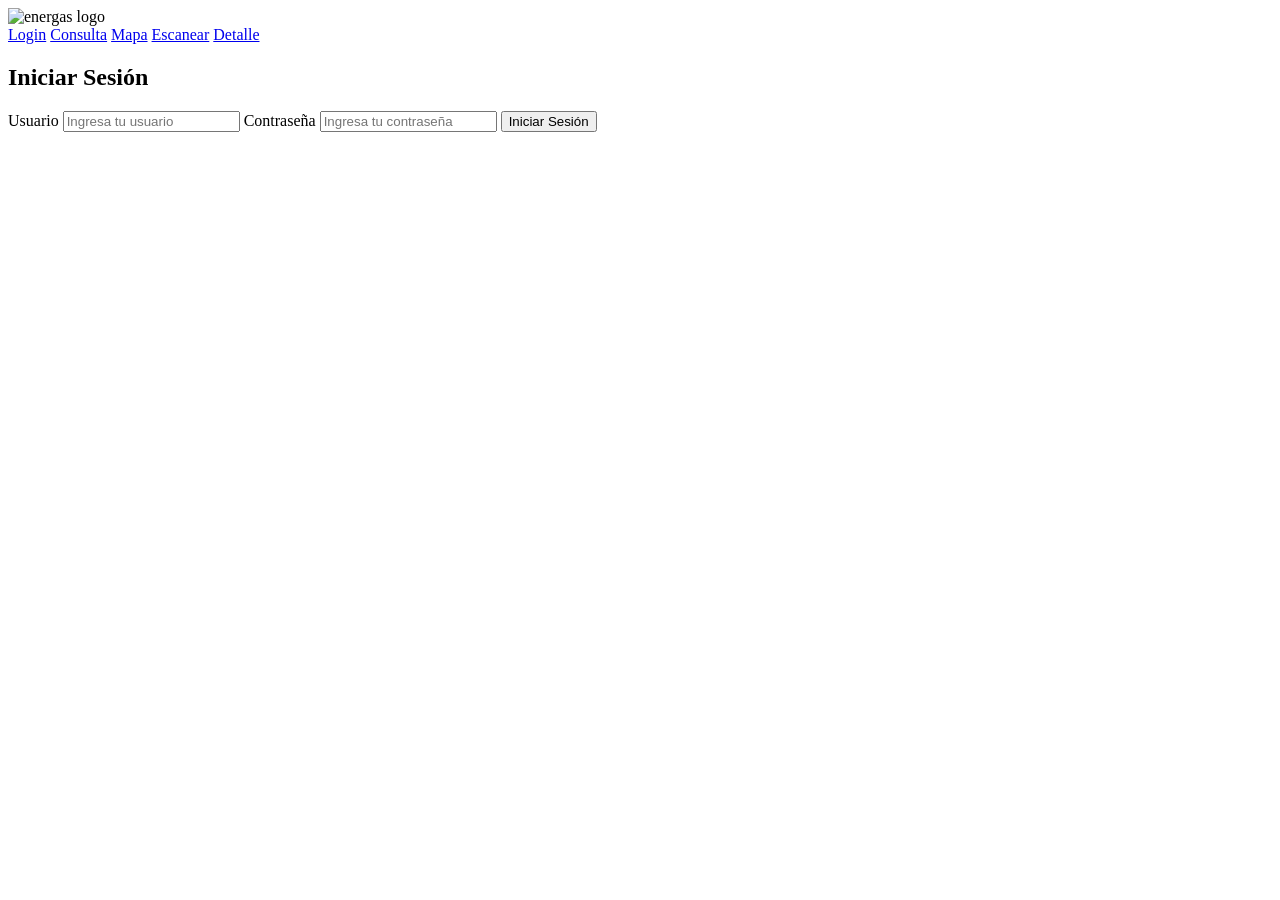
==== index.html @ 3b97c915 "Add files via upload" ====
<!DOCTYPE html>
<html lang="es">
<head>
  <meta charset="UTF-8" />
  <meta name="viewport" content="width=device-width, initial-scale=1.0" />
  <title>Energas - Iniciar Sesión</title>
  <link rel="stylesheet" href="css/style.css" />
  <script defer src="js/main.js"></script>
</head>
<body>
  <nav class="navbar">
    <img src="assets/logo.png" class="logo" alt="energas logo" />
    <div class="links">
      <a href="index.html" class="active">Login</a>
      <a href="consulta.html">Consulta</a>
      <a href="mapa.html">Mapa</a>
      <a href="escanear.html">Escanear</a>
      <a href="detalle.html">Detalle</a>
    </div>
  </nav>

  <main class="container">
    <div class="login-card">
      <h2>Iniciar Sesión</h2>
      <label>Usuario</label>
      <input type="text" placeholder="Ingresa tu usuario" id="user" />
      <label>Contraseña</label>
      <input type="password" placeholder="Ingresa tu contraseña" id="pass" />
      <button id="loginBtn">Iniciar Sesión</button>
    </div>
  </main>
</body>
</html>
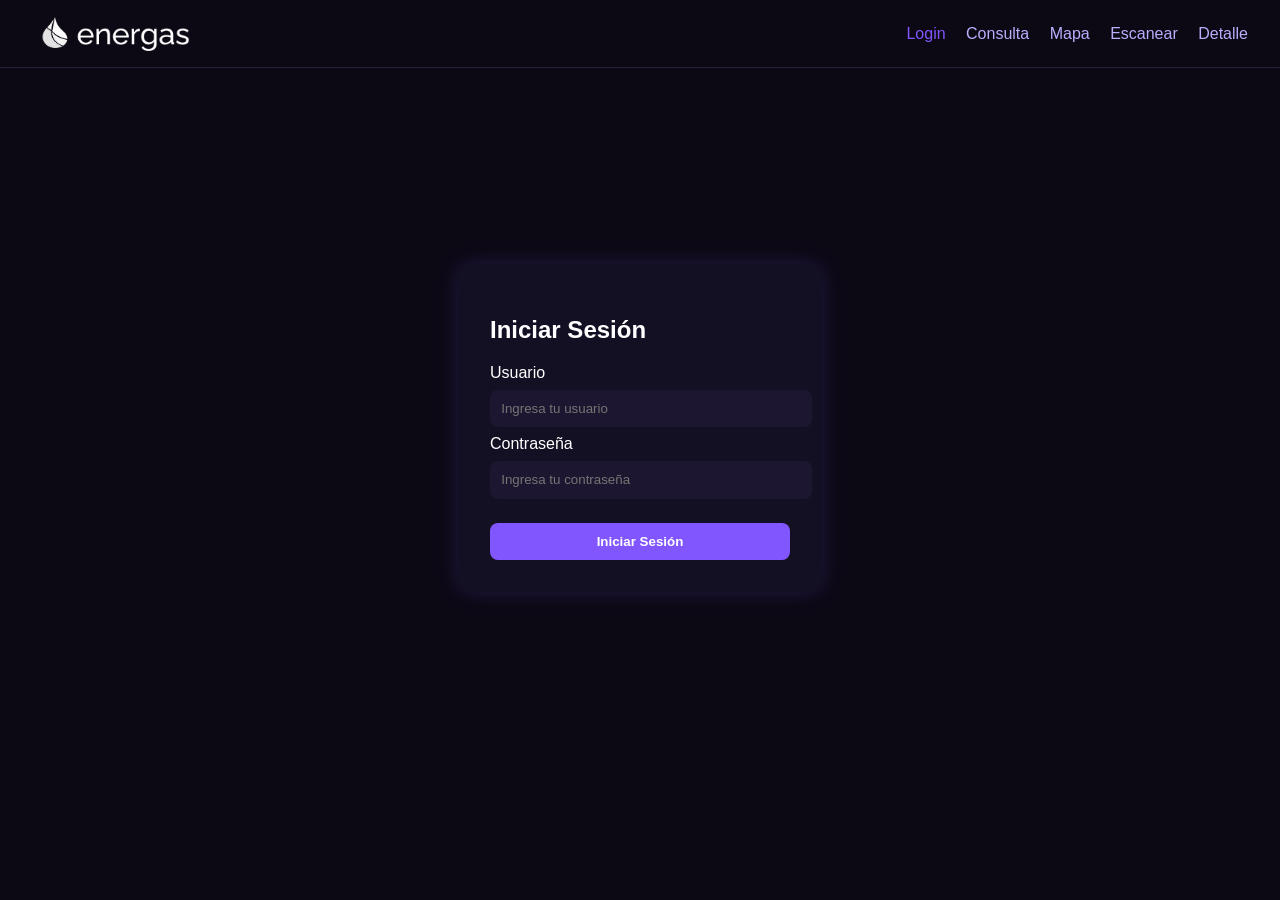
==== commit 163832e2: "Update index.html" ====
--- a/index.html
+++ b/index.html
@@ -4,12 +4,12 @@
   <meta charset="UTF-8" />
   <meta name="viewport" content="width=device-width, initial-scale=1.0" />
   <title>Energas - Iniciar Sesión</title>
-  <link rel="stylesheet" href="css/style.css" />
-  <script defer src="js/main.js"></script>
+  <link rel="stylesheet" href="style.css" />
+  <script defer src="main.js"></script>
 </head>
 <body>
   <nav class="navbar">
-    <img src="assets/logo.png" class="logo" alt="energas logo" />
+    <img src="logo.png" class="logo" alt="energas logo" />
     <div class="links">
       <a href="index.html" class="active">Login</a>
       <a href="consulta.html">Consulta</a>
@@ -31,3 +31,4 @@
   </main>
 </body>
 </html>
+
--- a/style.css
+++ b/style.css
@@ -0,0 +1,89 @@
+body {
+  margin: 0;
+  font-family: "Poppins", sans-serif;
+  background-color: #0c0915;
+  color: white;
+}
+
+.navbar {
+  display: flex;
+  justify-content: space-between;
+  align-items: center;
+  padding: 1rem 2rem;
+  background-color: #0c0915;
+  border-bottom: 1px solid #241f3a;
+}
+
+.logo {
+  height: 35px;
+}
+
+.links a {
+  margin-left: 1rem;
+  color: #b8aefc;
+  text-decoration: none;
+  transition: color 0.3s;
+}
+
+.links a.active,
+.links a:hover {
+  color: #8256ff;
+}
+
+.container {
+  display: flex;
+  flex-direction: column;
+  align-items: center;
+  justify-content: center;
+  min-height: 80vh;
+}
+
+.login-card {
+  background: #141024;
+  padding: 2rem;
+  border-radius: 16px;
+  box-shadow: 0 0 20px rgba(130, 86, 255, 0.2);
+  width: 300px;
+}
+
+input {
+  width: 100%;
+  margin: 0.5rem 0;
+  padding: 0.7rem;
+  border: none;
+  border-radius: 8px;
+  background: #1d1630;
+  color: white;
+}
+
+button {
+  margin-top: 1rem;
+  width: 100%;
+  padding: 0.7rem;
+  border: none;
+  border-radius: 8px;
+  background: #8256ff;
+  color: white;
+  font-weight: bold;
+  cursor: pointer;
+  transition: background 0.3s;
+}
+
+button:hover {
+  background: #a18bff;
+}
+
+#map {
+  width: 90%;
+  height: 400px;
+  border-radius: 12px;
+  margin-top: 1rem;
+}
+
+#camera {
+  width: 300px;
+  height: 300px;
+  background: #1a1624;
+  border-radius: 12px;
+  margin-top: 1rem;
+}
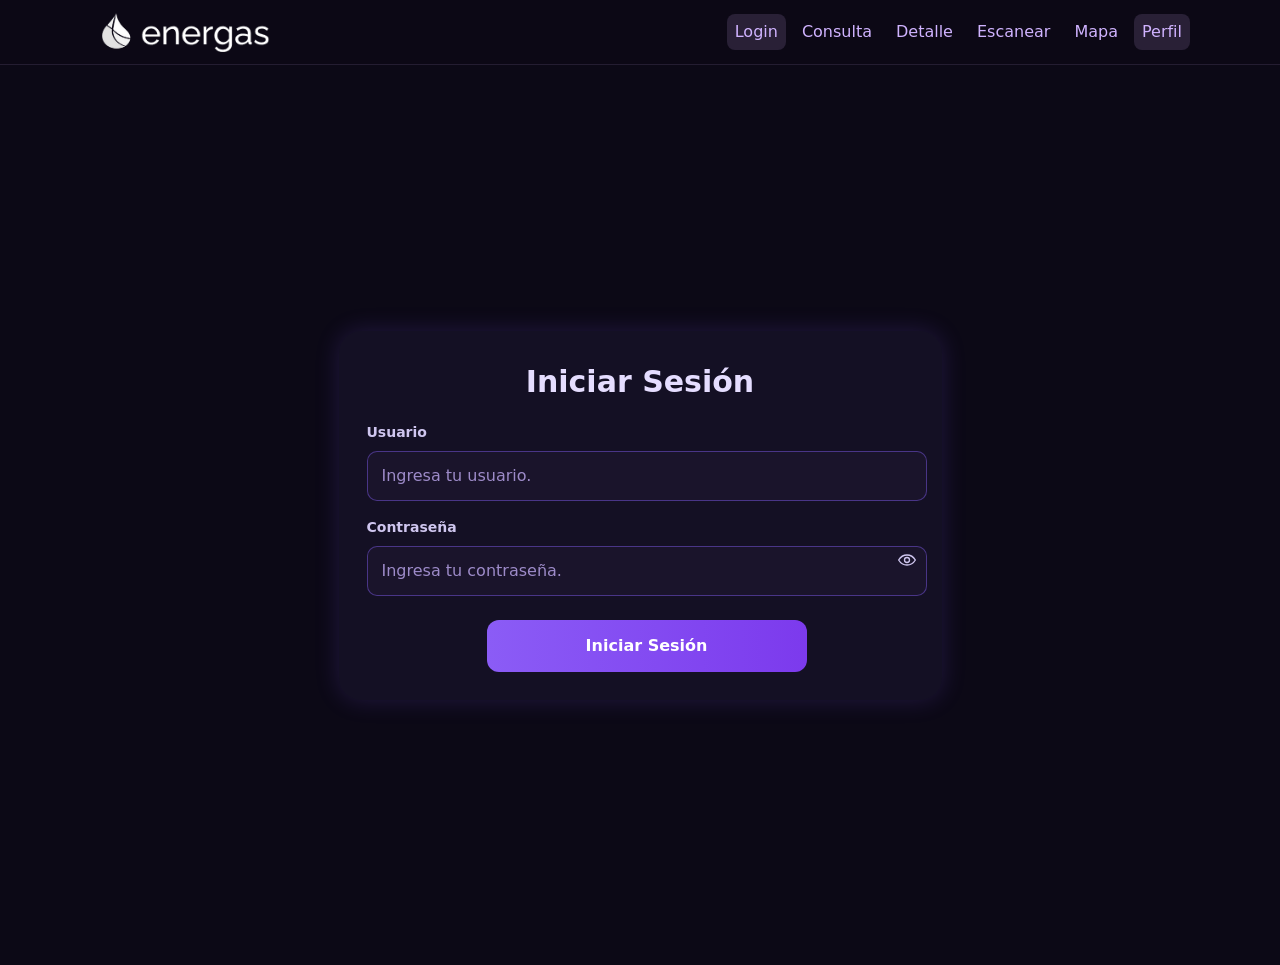
==== commit dab41726: "Add files via upload" ====
--- a/index.html
+++ b/index.html
@@ -1,34 +1,59 @@
 <!DOCTYPE html>
 <html lang="es">
 <head>
-  <meta charset="UTF-8" />
-  <meta name="viewport" content="width=device-width, initial-scale=1.0" />
-  <title>Energas - Iniciar Sesión</title>
-  <link rel="stylesheet" href="style.css" />
-  <script defer src="main.js"></script>
+<meta charset="utf-8" />
+<meta name="viewport" content="width=device-width, initial-scale=1" />
+<title>Iniciar Sesión</title>
+<link rel="preconnect" href="https://fonts.gstatic.com" crossorigin>
+<link href="https://fonts.googleapis.com/css2?family=Inter:wght@400;600;700&display=swap" rel="stylesheet">
+<link rel="stylesheet" href="style.css" />
 </head>
 <body>
-  <nav class="navbar">
-    <img src="logo.png" class="logo" alt="energas logo" />
-    <div class="links">
-      <a href="index.html" class="active">Login</a>
-      <a href="consulta.html">Consulta</a>
-      <a href="mapa.html">Mapa</a>
-      <a href="escanear.html">Escanear</a>
-      <a href="detalle.html">Detalle</a>
-    </div>
-  </nav>
+<header>
+<nav class="navbar" aria-label="principal">
+<img class="logo" src="logo.png" alt="Logo" />
+<div class="links">
+<a href="index.html" class="active" aria-current="page">Login</a>
+<a href="consulta.html">Consulta</a>
+<a href="detalle.html">Detalle</a>
+<a href="escanear.html">Escanear</a>
+<a href="mapa.html">Mapa</a>
+<a href="perfil.html" class="active">Perfil</a>
+</div>
+</nav>
+</header>
 
-  <main class="container">
-    <div class="login-card">
-      <h2>Iniciar Sesión</h2>
-      <label>Usuario</label>
-      <input type="text" placeholder="Ingresa tu usuario" id="user" />
-      <label>Contraseña</label>
-      <input type="password" placeholder="Ingresa tu contraseña" id="pass" />
-      <button id="loginBtn">Iniciar Sesión</button>
-    </div>
-  </main>
+
+<main class="container">
+<div class="login-wrap">
+<div class="login-card" role="region" aria-labelledby="titulo-login">
+<h1 id="titulo-login" class="login-title">Iniciar Sesión</h1>
+<form class="login-form" id="loginForm" novalidate>
+<div class="form-group">
+<label class="label" for="usuario">Usuario</label>
+<input class="input" id="usuario" name="usuario" type="text" inputmode="text" placeholder="Ingresa tu usuario." autocomplete="username" required>
+</div>
+
+
+<div class="form-group input-password">
+<label class="label" for="password">Contraseña</label>
+<input class="input" id="password" name="password" type="password" placeholder="Ingresa tu contraseña." autocomplete="current-password" required>
+<button type="button" class="pwd-toggle" aria-label="Mostrar u ocultar contraseña" aria-controls="password" aria-pressed="false">
+<svg width="20" height="20" viewBox="0 0 24 24" fill="none" aria-hidden="true">
+<path d="M2 12s3.5-6 10-6 10 6 10 6-3.5 6-10 6S2 12 2 12Z" stroke="currentColor" stroke-width="1.6"/>
+<path d="M12 15a3 3 0 1 0 0-6 3 3 0 0 0 0 6Z" stroke="currentColor" stroke-width="1.6"/>
+</svg>
+</button>
+</div>
+
+
+<button class="btn-primary" type="submit">Iniciar Sesión</button>
+</form>
+</div>
+</div>
+</main>
+
+
+<script src="app.js"></script>
 </body>
-</html>
-
+</html>
--- a/style.css
+++ b/style.css
@@ -1,89 +1,55 @@
-body {
-  margin: 0;
-  font-family: "Poppins", sans-serif;
-  background-color: #0c0915;
-  color: white;
-}
-
-.navbar {
-  display: flex;
-  justify-content: space-between;
-  align-items: center;
-  padding: 1rem 2rem;
-  background-color: #0c0915;
-  border-bottom: 1px solid #241f3a;
-}
-
-.logo {
-  height: 35px;
-}
-
-.links a {
-  margin-left: 1rem;
-  color: #b8aefc;
-  text-decoration: none;
-  transition: color 0.3s;
-}
-
-.links a.active,
-.links a:hover {
-  color: #8256ff;
-}
-
-.container {
-  display: flex;
-  flex-direction: column;
-  align-items: center;
-  justify-content: center;
-  min-height: 80vh;
-}
-
-.login-card {
-  background: #141024;
-  padding: 2rem;
-  border-radius: 16px;
-  box-shadow: 0 0 20px rgba(130, 86, 255, 0.2);
-  width: 300px;
-}
-
-input {
-  width: 100%;
-  margin: 0.5rem 0;
-  padding: 0.7rem;
-  border: none;
-  border-radius: 8px;
-  background: #1d1630;
-  color: white;
-}
-
-button {
-  margin-top: 1rem;
-  width: 100%;
-  padding: 0.7rem;
-  border: none;
-  border-radius: 8px;
-  background: #8256ff;
-  color: white;
-  font-weight: bold;
-  cursor: pointer;
-  transition: background 0.3s;
-}
-
-button:hover {
-  background: #a18bff;
-}
-
-#map {
-  width: 90%;
-  height: 400px;
-  border-radius: 12px;
-  margin-top: 1rem;
-}
-
-#camera {
-  width: 300px;
-  height: 300px;
-  background: #1a1624;
-  border-radius: 12px;
-  margin-top: 1rem;
-}
+:root{--header-h:0px}
+*{padding:0;margin:0;box-sizing:border-box}
+*,*::before,*::after{box-sizing:border-box}
+html,body{height:100%}
+body{background:#0c0916;color:#e5ddff;font-family:system-ui,-apple-system,Segoe UI,Roboto,Ubuntu,Cantarell,Noto Sans,Helvetica,Arial,"Apple Color Emoji","Segoe UI Emoji";line-height:1.5}
+a{color:#d0b3ff;text-decoration:none}
+a:hover{text-decoration:underline}
+img{max-width:100%;display:block}
+header{padding:12px 16px;position:sticky;top:0;z-index:10;background:rgba(13,9,22,.8);backdrop-filter:blur(8px);border-bottom:1px solid rgba(208,179,255,.12)}
+.navbar{max-width:1100px;margin:0 auto;display:flex;align-items:center;justify-content:space-between;gap:12px;flex-wrap:wrap}
+.logo{height:40px}
+.links{display:flex;flex-wrap:wrap;align-items:center;justify-content:center;gap:.5rem}
+.links a{display:inline-block;margin:0;padding:6px 8px;border-radius:8px}
+.links a.active,.links a:hover{background:rgba(208,179,255,.14);text-decoration:none}
+@media (max-width:520px){.navbar{justify-content:center;text-align:center}.logo{height:32px}}
+main.container{width:100%;padding:24px 16px;gap:16px;display:flex;align-items:center;justify-content:center;min-height:calc(100dvh - var(--header-h))}
+.centered-content{width:min(960px,92vw);margin:auto;display:flex;flex-direction:column;align-items:center;justify-content:center;gap:16px}
+.card{background:#141024;padding:1.25rem;border-radius:16px;box-shadow:0 0 20px rgba(130,86,255,.18)}
+form,.form{width:min(560px,92vw);margin-inline:auto;display:flex;flex-direction:column;gap:12px;align-items:center;text-align:center}
+form .row{display:grid;grid-template-columns:1fr;gap:12px;width:100%}
+@media (min-width:640px){form .row.cols-2{grid-template-columns:1fr 1fr}form .row.cols-3{grid-template-columns:1fr 1fr 1fr}}
+input,select,button,textarea{font:inherit;color:inherit;background:#1a142b;border:1.5px solid rgba(208,179,255,.22);border-radius:10px;padding:10px 12px;outline:none;margin-inline:auto;display:block;width:100%}
+input::placeholder,textarea::placeholder{color:#a28fc9}
+button{cursor:pointer;background:linear-gradient(90deg,#8b5cf6,#7c3aed);border:none;transition:transform .05s ease,filter .2s ease}
+button:hover{filter:brightness(1.06)}
+button:active{transform:translateY(1px)}
+.w-full{width:100%}
+.max-w-sm{width:min(420px,92vw)}
+.max-w-md{width:min(957px, 54vw)}
+.max-w-lg{width:min(720px,92vw)}
+h1,h2,h3{font-weight:700}
+h2,.h2{font-size:clamp(22px,4vw,28px);margin:0 0 12px;text-align:center}
+.section{margin:24px 0}
+#map{width:min(960px,92vw);height:clamp(320px,50vh,560px);border-radius:12px;margin:12px auto 0;border:1px solid rgba(208,179,255,.18)}
+#camera{display:block;width:min(560px,92vw);aspect-ratio:1/1;height:auto;background:#1a1624;border-radius:12px;margin:12px auto 0;object-fit:cover}
+.login-wrap{display:flex;flex-direction:column;align-items:center;gap:18px}
+.login-logo{height:40px}
+.login-card{width:min(603px,92vw);background:#141024;border-radius:22px;box-shadow:0 0 24px rgba(130,86,255,.18);padding:28px;margin:0 auto}
+.login-title{font-weight:700;text-align:center;font-size:clamp(24px,4vw,30px);margin-bottom:18px}
+.login-form{display:flex;flex-direction:column;gap:16px}
+.form-group{display:flex;flex-direction:column;gap:8px;width:100%}
+.label{color:#cfc6ef;font-size:14px;font-weight:600;text-align:left}
+.input{height:50px;background:#1a142b;border:1.5px solid rgba(132,94,247,.45);border-radius:10px;color:#e5ddff;padding:0 14px;outline:0;transition:border-color .15s ease,box-shadow .15s ease;width:100%}
+.input::placeholder{color:#9d8bc9}
+.input:focus{border-color:#8b5cf6;box-shadow:0 0 0 3px rgba(139,92,246,.25)}
+.input-password{position:relative;display:flex;align-items:flex-start}
+.input-password .input{padding-right:44px}
+.pwd-toggle{position:absolute;right:10px;top:50%;transform:translateY(-50%);width:32px;height:32px;border:0;background:transparent;color:#cfc6ef;border-radius:8px;display:grid;place-items:center;cursor:pointer;transition:background .15s ease,filter .15s ease}
+.pwd-toggle:hover{background:rgba(208,179,255,.10);filter:brightness(1.05)}
+.btn-primary{height:52px;width:min(320px,80vw);margin:8px auto 0;border:0;border-radius:12px;background:linear-gradient(90deg,#8b5cf6,#7c3aed);color:#fff;font-weight:600;cursor:pointer;transition:transform .05s ease,filter .2s ease}
+.btn-primary:hover{filter:brightness(1.06)}
+.btn-primary:active{transform:translateY(1px)}
+.container.consulta{display:flex;flex-direction:column;align-items:center;justify-content:center;gap:16px;padding:24px 16px;min-height:calc(100dvh - var(--header-h))}
+.dni-form{width:min(560px,92vw)}
+.form-card{width:min(560px,92vw);margin-inline:auto}
